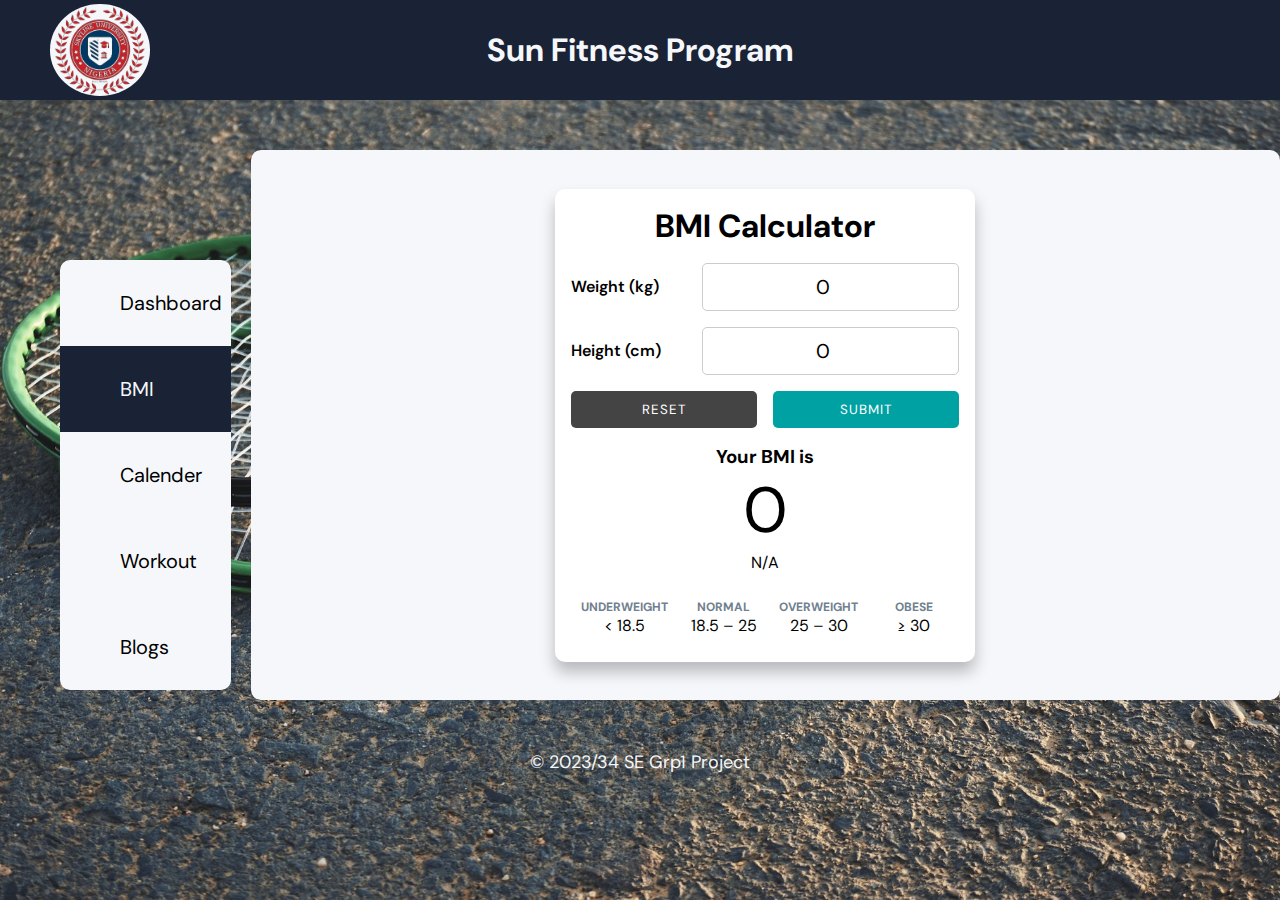
==== bmi.html @ 9a8a2ff4 "Completed Login, Signup and other pages" ====
<!DOCTYPE html>
<html lang="en">
  <head>
    <meta charset="UTF-8" />
    <meta name="viewport" content="width=device-width, initial-scale=1.0" />
    <link rel="stylesheet" href="assets/styles/recreation.css" />
    <link rel="stylesheet" href="assets/styles/bmi.css" />
    <title>Recreation</title>
    <script src="assets/scripts/bmi.js" defer></script>
  </head>
  <body>
    <main>
      <div class="prm-nme">
        <img src="assets/images/sunlogo.png" alt="" />
        <h1>Sun Fitness Program</h1>
      </div>
      <div class="main-container">
        <ul class="menu">
          <label class="radio_label">
            <a href="recreation.html">Dashboard</a>
          </label>
          <label class="radio_label active"><a href="bmi.html">BMI</a></label>
          <label class="radio_label">
            <a href="calender.html">Calender</a>
          </label>
          <label class="radio_label">
            <a href="">Workout</a>
          </label>
          <label class="radio_label">
            <a href="">Blogs</a>
          </label>
        </ul>
        <div class="page-cover">
          <div class="container">
            <h1>BMI Calculator</h1>

            <form class="calculator">
              <div>
                <label for="weight">Weight (kg)</label>
                <input
                  type="number"
                  id="weight"
                  min="0"
                  step="0.01"
                  value="0"
                />
              </div>

              <div>
                <label for="height">Height (cm)</label>
                <input
                  type="number"
                  id="height"
                  min="0"
                  step="0.01"
                  value="0"
                />
              </div>

              <div>
                <button type="reset">Reset</button>
                <button type="submit">Submit</button>
              </div>
            </form>

            <section class="output">
              <h3>Your BMI is</h3>
              <p id="bmi">0</p>
              <p id="desc">N/A</p>
            </section>

            <section class="bmi-scale">
              <div style="--color: var(--underweight)">
                <h4>Underweight</h4>
                <p>&lt; 18.5</p>
              </div>

              <div style="--color: var(--normal)">
                <h4>Normal</h4>
                <p>18.5 – 25</p>
              </div>

              <div style="--color: var(--overweight)">
                <h4>Overweight</h4>
                <p>25 – 30</p>
              </div>

              <div style="--color: var(--obese)">
                <h4>Obese</h4>
                <p>≥ 30</p>
              </div>
            </section>
          </div>
        </div>
      </div>
    </main>
    <footer>&copy; 2023/34 SE Grp1 Project</footer>
  </body>
</html>
---- assets/styles/recreation.css ----
@import url('https://fonts.googleapis.com/css2?family=DM+Sans:opsz,wght@9..40,400;9..40,500;9..40,600;9..40,700;9..40,800&display=swap');
* {
  box-sizing: border-box;
  margin: 0;
  padding: 0;
  font-family: 'DM Sans', sans-serif;
}

body {
  background-image: url('../images/tennis-7932067_1920.jpg');
  background-position: center;
  background-repeat: no-repeat;
  background-size: cover;
  background-color: #f5f7fa;
  height: 100vh;
  /* width: 200vw; */
}

.prm-nme {
  width: 100%;
  background-color: #192335;
  color: #f5f7fa;
  height: 100px;
  text-align: center;
  display: flex;
  flex-direction: row;
  justify-content: center;
  align-items: center;
}

.prm-nme img {
  width: 100px;
  position: absolute;
  display: inline-block;
  background-color: #f5f7fa;
  border-radius: 50%;
  left: 50px;
}

.main-container {
  height: 650px;
  display: flex;
  flex-direction: row;
  justify-content: space-around;
  align-items: center;
  gap: 20px;
}

.menu {
  display: flex;
  margin-top: 100px;
  margin-left: 60px;
  list-style: none;
  background-color: #f5f7fa;
  border-radius: 10px;
  width: 200px;
  overflow: hidden;
  flex-direction: column;
}
.menu a {
  text-decoration: none;
  padding: 30px;
}

.menu label {
  font-size: 20px;

  padding: 30px;
  transition: all ease-in-out 0.35s;
  cursor: pointer;
}

.menu label:hover {
  background-color: #192335;
  color: #f5f7fa;
}
.menu label:hover a {
  color: #f5f7fa;
}

.menu label a {
  color: #000;
}
.menu label.active {
  background-color: #192335;
}
.menu label.active a {
  color: #f5f7fa;
}
.menu input {
  display: none;
}

/* .radio_input:checked + .radio_label {
  color: #f5f7fa;
  background-color: #192335;
} */

.main-container .page-cover {
  width: 1200px;
  height: 550px;
  background-color: #f5f7fa;
  overflow: hidden;
  display: flex;
  justify-content: center;
  align-items: center;
  border-radius: 10px;
  padding: 20px;
}

.main-container .page-cover .dashboard {
  display: flex;
  flex-direction: row;
  flex-wrap: wrap;
  list-style: none;
  width: 100%;
  height: 100%;
  /* justify-content: space-between; */
  align-items: center;
  /* padding: 20px; */
}
.page-cover .dashboard li {
  width: 220px;
  height: 220px;
  background-color: #192335;
  margin-right: 10px;
  border-radius: 10px;
  /* overflow: hidden; */
}

.dashboard li a {
  text-decoration: none;
  color: #f5f7fa;
  position: relative;
  width: 100%;
  height: 100%;
}

.dashboard li a img {
  width: 220px;
  height: 220px;
  backface-visibility: hidden;
  border-radius: 10px;
  opacity: 1;
  transition: all ease-in-out 0.35s;
}

.dashboard li a:hover img {
  opacity: 0.3;
}
.dashboard li a .middle {
  transition: 0.5s ease;
  opacity: 0;
  position: absolute;
  top: -500%;
  left: 50%;
  transform: translate(-50%, -50%);
  -ms-transform: translate(-50%, -50%);
  text-align: center;
}
.dashboard li a:hover .middle {
  opacity: 1;
}

.dashboard li a span {
  transition: all ease-in-out 0.35s;
  font-size: 26px;
  font-weight: 600;
  color: #f5f7fa;
  text-transform: uppercase;
}

/* FOOTER */

footer {
  text-align: center;
  color: #f5f7fa;
  font-size: 18px;
}
---- assets/styles/bmi.css ----
@import url('https://fonts.googleapis.com/css2?family=Jost:wght@400;500;600&display=swap');

/* * {
  box-sizing: border-box;
  padding: 0;
  margin: 0;
  font-family: 'Jost', sans-serif;
} */

/* body {
  background: #004d4d;
  display: grid;
  place-items: center;
  height: 100vh;
} */

h1 {
  text-align: center;
}

.container {
  width: 90%;
  max-width: 420px;
  background: #fff;
  padding: 1rem;
  border-radius: 10px;
  box-shadow: 0 10px 15px rgba(0, 0, 0, 0.25);
  display: grid;
  gap: 1rem;
}

.calculator {
  display: grid;
  gap: 1rem;
}

.calculator div {
  display: flex;
  align-items: center;
  gap: 1rem;
}

.calculator label {
  flex: 0 1 120px;
  font-weight: 600;
}

.calculator input {
  flex: 1;
  border: 1px solid #ccc;
  border-radius: 5px;
  padding: 10px;
  outline-color: #555;
  font-size: 1.25rem;
  text-align: center;
}

.calculator button {
  width: 50%;
  border-radius: 5px;
  border: none;
  cursor: pointer;
  padding: 10px;
  background: #00a1a3;
  color: #fff;
  text-transform: uppercase;
  letter-spacing: 1px;
}

.calculator button[type='reset'] {
  background: #444;
}

.calculator button:hover {
  filter: brightness(120%);
}

.output {
  text-align: center;
}

.output #bmi {
  font-size: 4rem;
}

.output #desc strong {
  text-transform: uppercase;
}

.bmi-scale {
  display: flex;
}

.bmi-scale div {
  flex: 1;
  text-align: center;
  text-transform: uppercase;
  border-top: 5px solid var(--color);
  padding: 10px;
}

.bmi-scale h4 {
  font-size: 0.75rem;
  color: slategray;
}

.underweight {
  color: var(--underweight);
}

.healthy {
  color: var(--normal);
}

.overweight {
  color: var(--overweight);
}

.obese {
  color: var(--obese);
}
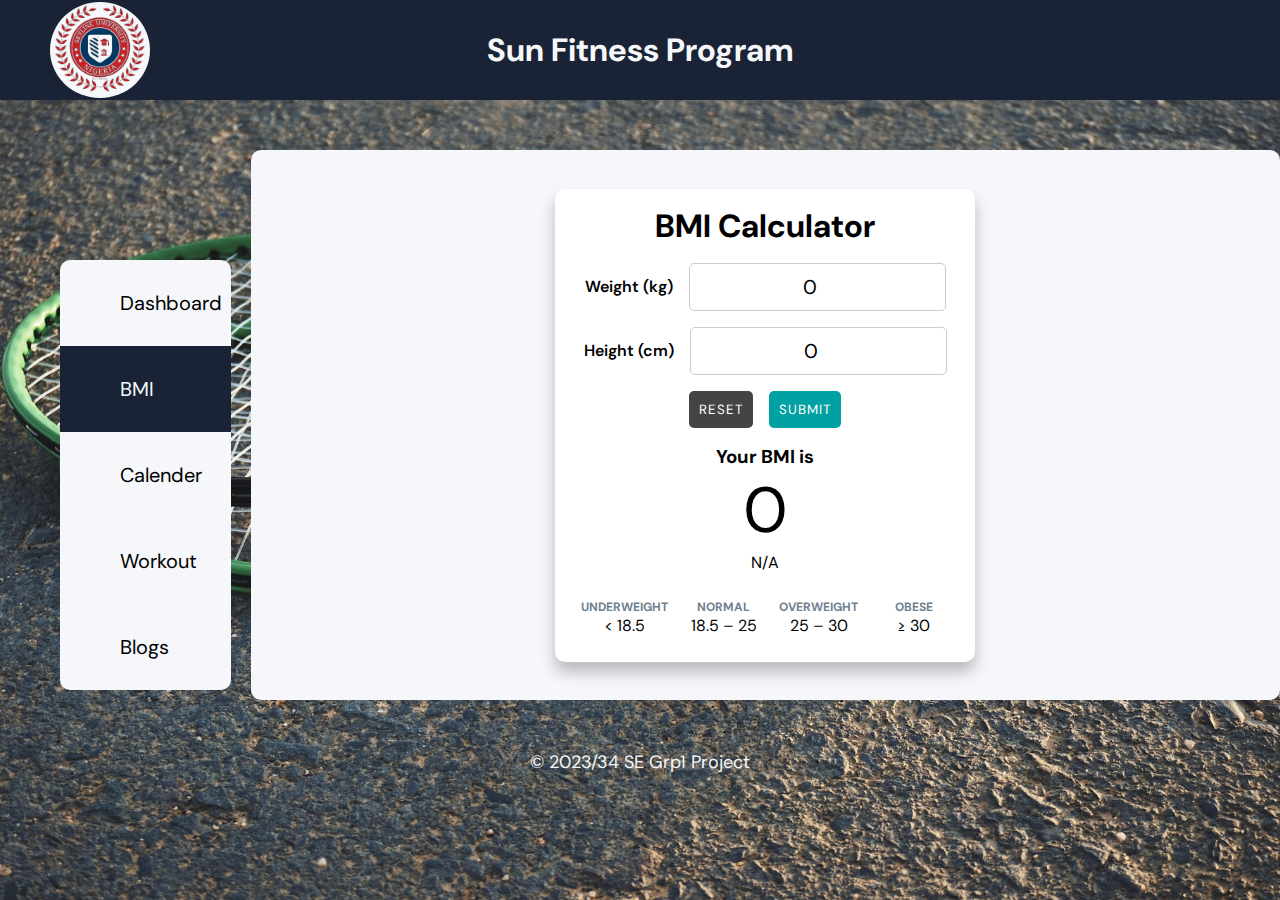
==== commit b4280b9a: "Need Sleep" ====
--- a/bmi.html
+++ b/bmi.html
@@ -11,7 +11,7 @@
   <body>
     <main>
       <div class="prm-nme">
-        <img src="assets/images/sunlogo.png" alt="" />
+        <a href="landPage.html"><img src="assets/images/sunlogo.png" alt="" /></a>
         <h1>Sun Fitness Program</h1>
       </div>
       <div class="main-container">
--- a/assets/styles/recreation.css
+++ b/assets/styles/recreation.css
@@ -27,14 +27,15 @@
   justify-content: center;
   align-items: center;
 }
-
+.prm-nme a {
+  position: absolute;
+  left: 50px;
+  border-radius: 50%;
+  background-color: #f5f7fa;
+  display: inline-block;
+}
 .prm-nme img {
   width: 100px;
-  position: absolute;
-  display: inline-block;
-  background-color: #f5f7fa;
-  border-radius: 50%;
-  left: 50px;
 }
 
 .main-container {
@@ -177,3 +178,30 @@
   color: #f5f7fa;
   font-size: 18px;
 }
+
+/* Sport Form */
+
+.page-cover form {
+  display: flex;
+  flex-direction: column;
+  width: 100%;
+  height: 100%;
+  justify-content: center;
+  align-items: center;
+}
+
+.page-cover form .text-form {
+  width: 500px;
+  display: flex;
+  justify-content: space-between;
+}
+
+.page-cover form .text-form label {
+  font-size: 22px;
+}
+
+.page-cover form .text-form input {
+  width: 250px;
+  height: 28px;
+  font-size: 18px;
+}
